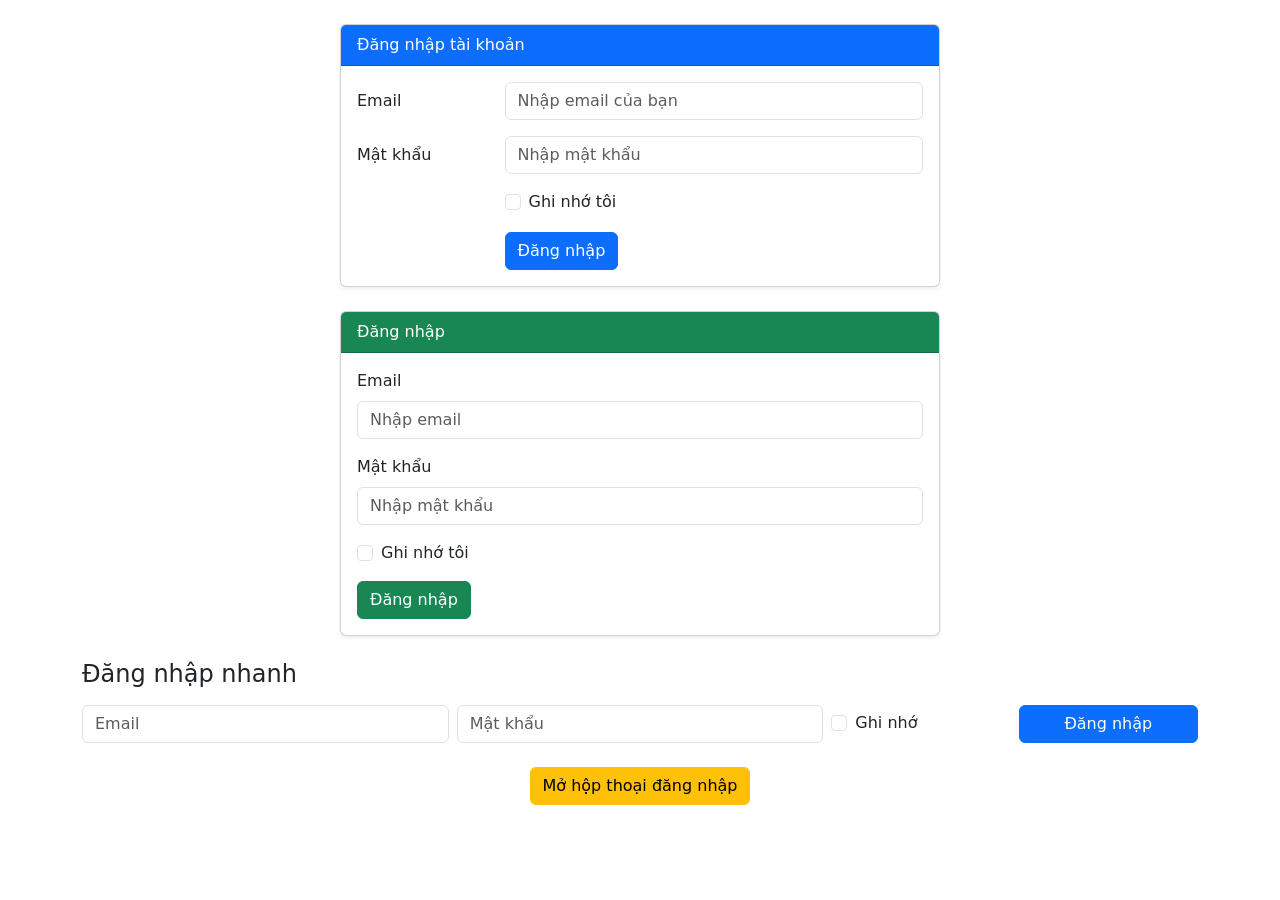
==== ex3/index.html @ a2c45581 "hoanthanhbai3" ====
<!DOCTYPE html>
<html lang="en">
<head>
    <meta charset="UTF-8">
    <meta name="viewport" content="width=device-width, initial-scale=1.0">
    <title>bootstrap</title>
<link href="https://cdn.jsdelivr.net/npm/bootstrap@5.3.8/dist/css/bootstrap.min.css" rel="stylesheet" integrity="sha384-sRIl4kxILFvY47J16cr9ZwB07vP4J8+LH7qKQnuqkuIAvNWLzeN8tE5YBujZqJLB" crossorigin="anonymous">
<script src="https://cdn.jsdelivr.net/npm/bootstrap@5.3.8/dist/js/bootstrap.bundle.min.js" integrity="sha384-FKyoEForCGlyvwx9Hj09JcYn3nv7wiPVlz7YYwJrWVcXK/BmnVDxM+D2scQbITxI" crossorigin="anonymous"></script>

</head>
<body>
  <!DOCTYPE html>
<html lang="vi">
<head>
    <meta charset="UTF-8">
    <meta name="viewport" content="width=device-width, initial-scale=1.0">

    <title>Bài 3</title>

    <link href="https://cdn.jsdelivr.net/npm/bootstrap@5.3.3/dist/css/bootstrap.min.css" rel="stylesheet">
</head>

<body>

<div class="container my-4">
    <div class="card mx-auto shadow-sm" style="max-width: 600px;">

        <div class="card-header bg-primary text-white">
            Đăng nhập tài khoản
        </div>

        <div class="card-body">

            <form>
                <div class="row mb-3">
                    <label class="col-sm-3 col-form-label">
                        Email
                    </label>

                    <div class="col-sm-9">
                        <input type="email"
                               class="form-control"
                               placeholder="Nhập email của bạn">
                    </div>
                </div>

                <div class="row mb-3">
                    <label class="col-sm-3 col-form-label">
                        Mật khẩu
                    </label>

                    <div class="col-sm-9">
                        <input type="password"
                               class="form-control"
                               placeholder="Nhập mật khẩu">
                    </div>
                </div>

                <div class="row mb-3">
                    <div class="offset-sm-3 col-sm-9">
                        <div class="form-check">
                            <input class="form-check-input"
                                   type="checkbox"
                                   id="remember1">

                            <label class="form-check-label"
                                   for="remember1">
                                Ghi nhớ tôi
                            </label>
                        </div>
                    </div>
                </div>

                <div class="row">
                    <div class="offset-sm-3 col-sm-9">
                        <button type="submit"
                                class="btn btn-primary">
                            Đăng nhập
                        </button>
                    </div>
                </div>
            </form>

        </div>
    </div>
</div>
<div class="container my-4">
    <div class="card mx-auto shadow-sm" style="max-width: 600px;">

        <div class="card-header bg-success text-white">
            Đăng nhập
        </div>

        <div class="card-body">

            <form>
                <div class="mb-3">
                    <label for="email2" class="form-label">
                        Email
                    </label>

                    <input type="email"
                           class="form-control"
                           id="email2"
                           placeholder="Nhập email">
                </div>

                <div class="mb-3">
                    <label for="password2" class="form-label">
                        Mật khẩu
                    </label>

                    <input type="password"
                           class="form-control"
                           id="password2"
                           placeholder="Nhập mật khẩu">
                </div>

                <div class="form-check mb-3">
                    <input class="form-check-input"
                           type="checkbox"
                           id="remember2">

                    <label class="form-check-label"
                           for="remember2">
                        Ghi nhớ tôi
                    </label>
                </div>

                <button type="submit"
                        class="btn btn-success">
                    Đăng nhập
                </button>
            </form>

        </div>
    </div>
</div>
<div class="container my-4">

    <h4 class="mb-3">
        Đăng nhập nhanh
    </h4>

    <form class="row g-2 align-items-center">

        <div class="col-md-4">
            <input type="email"
                   class="form-control"
                   placeholder="Email">
        </div>

        <div class="col-md-4">
            <input type="password"
                   class="form-control"
                   placeholder="Mật khẩu">
        </div>

        <div class="col-md-2">
            <div class="form-check">
                <input class="form-check-input"
                       type="checkbox"
                       id="remember3">

                <label class="form-check-label"
                       for="remember3">
                    Ghi nhớ
                </label>
            </div>
        </div>

        <div class="col-md-2">
            <button type="submit"
                    class="btn btn-primary w-100">
                Đăng nhập
            </button>
        </div>

    </form>

</div><div class="container my-4 text-center">

    <button type="button"
            class="btn btn-warning"
            data-bs-toggle="modal"
            data-bs-target="#loginModal">
        Mở hộp thoại đăng nhập
    </button>

</div>
<div class="modal fade" id="loginModal" tabindex="-1">

    <div class="modal-dialog">

        <div class="modal-content">

            <div class="modal-header bg-primary text-white">

                <h5 class="modal-title">
                    Đăng nhập
                </h5>

                <button type="button"
                        class="btn-close btn-close-white"
                        data-bs-dismiss="modal">
                </button>

            </div>

            <div class="modal-body">

                <form>

                    <div class="mb-3">
                        <label class="form-label">
                            Email
                        </label>

                        <input type="email"
                               class="form-control"
                               placeholder="Nhập email">
                    </div>

                    <div class="mb-3">
                        <label class="form-label">
                            Mật khẩu
                        </label>

                        <input type="password"
                               class="form-control"
                               placeholder="Nhập mật khẩu">
                    </div>

                    <div class="form-check mb-3">
                        <input class="form-check-input"
                               type="checkbox"
                               id="remember4">

                        <label class="form-check-label"
                               for="remember4">
                            Ghi nhớ tôi
                        </label>
                    </div>

                </form>

            </div>

            <div class="modal-footer">

                <button type="button"
                        class="btn btn-secondary"
                        data-bs-dismiss="modal">
                    Hủy bỏ
                </button>

                <button type="button"
                        class="btn btn-primary">
                    Đăng nhập
                </button>

            </div>

        </div>
    </div>
</div>
</body>
</html>
    
</body>
</html>
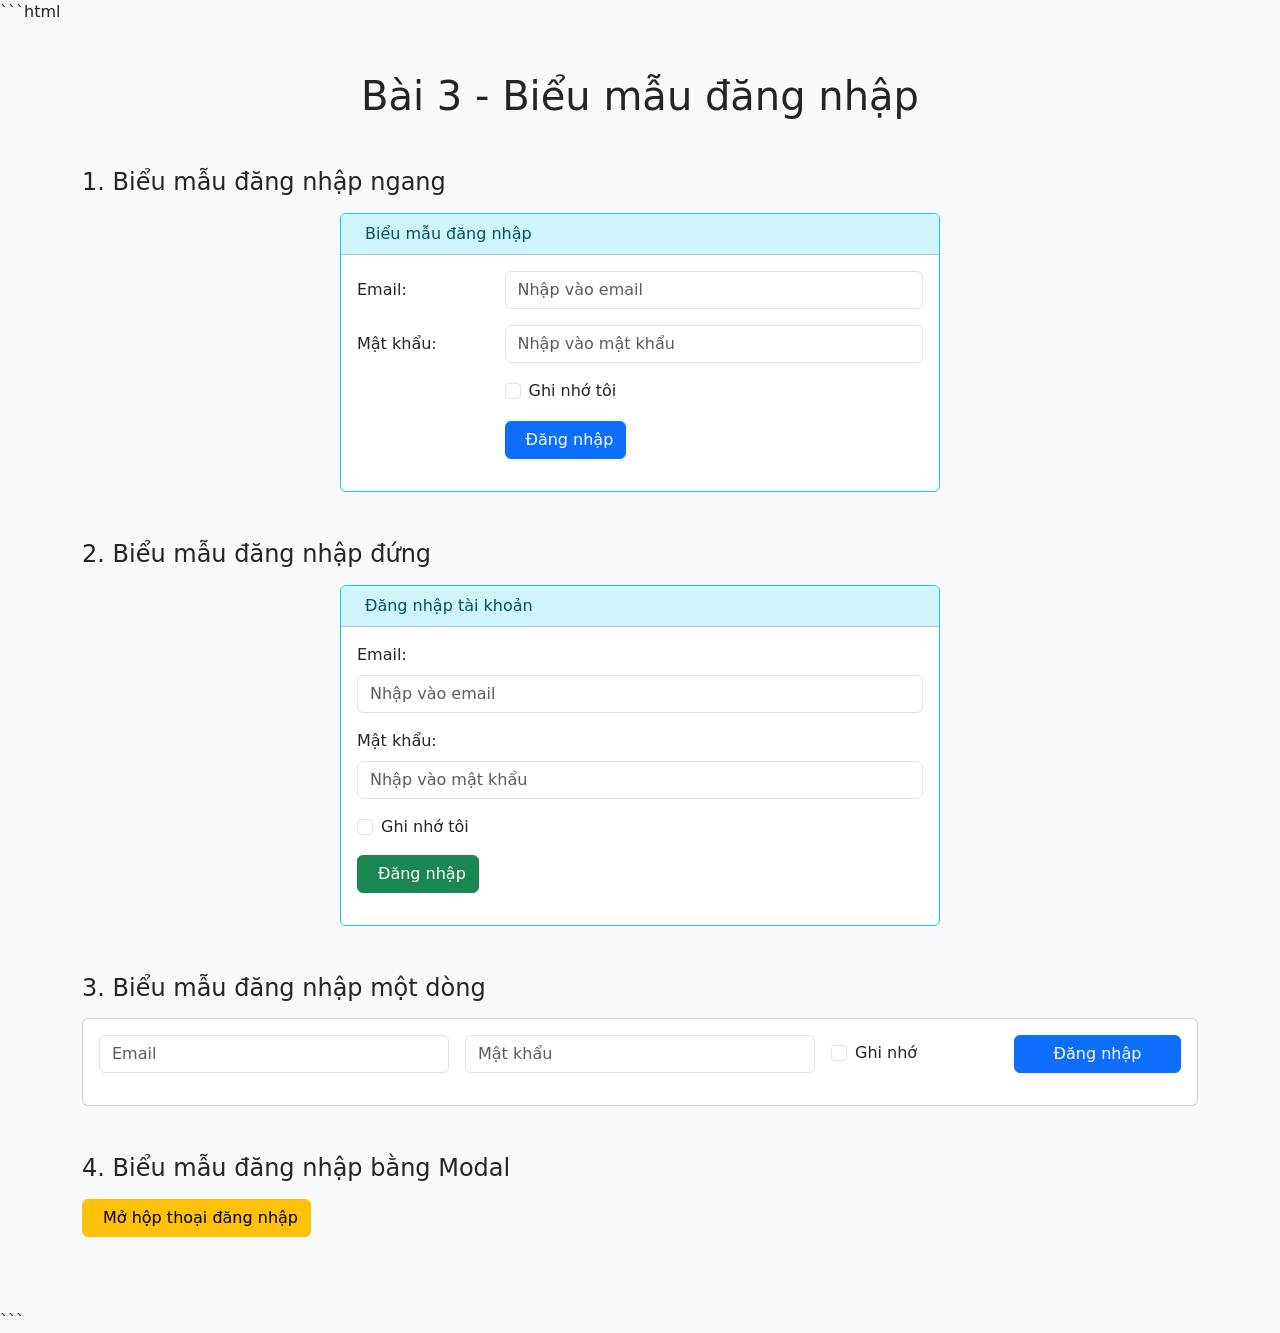
==== commit 29755aef: "hoanthanhbai3" ====
--- a/ex3/index.html
+++ b/ex3/index.html
@@ -1,271 +1,217 @@
+```html
 <!DOCTYPE html>
-<html lang="en">
-<head>
-    <meta charset="UTF-8">
-    <meta name="viewport" content="width=device-width, initial-scale=1.0">
-    <title>bootstrap</title>
-<link href="https://cdn.jsdelivr.net/npm/bootstrap@5.3.8/dist/css/bootstrap.min.css" rel="stylesheet" integrity="sha384-sRIl4kxILFvY47J16cr9ZwB07vP4J8+LH7qKQnuqkuIAvNWLzeN8tE5YBujZqJLB" crossorigin="anonymous">
-<script src="https://cdn.jsdelivr.net/npm/bootstrap@5.3.8/dist/js/bootstrap.bundle.min.js" integrity="sha384-FKyoEForCGlyvwx9Hj09JcYn3nv7wiPVlz7YYwJrWVcXK/BmnVDxM+D2scQbITxI" crossorigin="anonymous"></script>
-
-</head>
-<body>
-  <!DOCTYPE html>
 <html lang="vi">
 <head>
     <meta charset="UTF-8">
     <meta name="viewport" content="width=device-width, initial-scale=1.0">
-
-    <title>Bài 3</title>
-
-    <link href="https://cdn.jsdelivr.net/npm/bootstrap@5.3.3/dist/css/bootstrap.min.css" rel="stylesheet">
+    <title>Bài 3 - Biểu mẫu Bootstrap</title>
+
+    <link href="https://cdn.jsdelivr.net/npm/bootstrap@5.3.8/dist/css/bootstrap.min.css"
+          rel="stylesheet">
+
+    <link rel="stylesheet" href="css/all.min.css">
 </head>
 
-<body>
-
-<div class="container my-4">
-    <div class="card mx-auto shadow-sm" style="max-width: 600px;">
-
-        <div class="card-header bg-primary text-white">
-            Đăng nhập tài khoản
-        </div>
-
-        <div class="card-body">
-
-            <form>
-                <div class="row mb-3">
-                    <label class="col-sm-3 col-form-label">
-                        Email
-                    </label>
-
-                    <div class="col-sm-9">
-                        <input type="email"
-                               class="form-control"
-                               placeholder="Nhập email của bạn">
-                    </div>
-                </div>
-
-                <div class="row mb-3">
-                    <label class="col-sm-3 col-form-label">
-                        Mật khẩu
-                    </label>
-
-                    <div class="col-sm-9">
-                        <input type="password"
-                               class="form-control"
-                               placeholder="Nhập mật khẩu">
-                    </div>
-                </div>
-
-                <div class="row mb-3">
-                    <div class="offset-sm-3 col-sm-9">
+<body class="bg-light">
+
+<div class="container py-5">
+
+    <h1 class="text-center mb-5">Bài 3 - Biểu mẫu đăng nhập</h1>
+
+    <section class="mb-5">
+        <h4 class="mb-3">1. Biểu mẫu đăng nhập ngang</h4>
+
+        <div class="card mx-auto border-info" style="max-width: 600px;">
+            <div class="card-header bg-info-subtle text-info-emphasis">
+                <i class="fa-solid fa-lock me-2"></i>Biểu mẫu đăng nhập
+            </div>
+
+            <div class="card-body">
+                <form>
+                    <div class="row mb-3">
+                        <label class="col-sm-3 col-form-label">Email:</label>
+                        <div class="col-sm-9">
+                            <input type="email" class="form-control"
+                                   placeholder="Nhập vào email">
+                        </div>
+                    </div>
+
+                    <div class="row mb-3">
+                        <label class="col-sm-3 col-form-label">Mật khẩu:</label>
+                        <div class="col-sm-9">
+                            <input type="password" class="form-control"
+                                   placeholder="Nhập vào mật khẩu">
+                        </div>
+                    </div>
+
+                    <div class="row mb-3">
+                        <div class="offset-sm-3 col-sm-9">
+                            <div class="form-check">
+                                <input type="checkbox" class="form-check-input"
+                                       id="remember1">
+                                <label class="form-check-label" for="remember1">
+                                    Ghi nhớ tôi
+                                </label>
+                            </div>
+                        </div>
+                    </div>
+
+                    <div class="row">
+                        <div class="offset-sm-3 col-sm-9">
+                            <button type="submit" class="btn btn-primary">
+                                <i class="fa-solid fa-right-to-bracket me-2"></i>
+                                Đăng nhập
+                            </button>
+                        </div>
+                    </div>
+                </form>
+            </div>
+        </div>
+    </section>
+    <section class="mb-5">
+        <h4 class="mb-3">2. Biểu mẫu đăng nhập đứng</h4>
+
+        <div class="card mx-auto border-info" style="max-width: 600px;">
+            <div class="card-header bg-info-subtle text-info-emphasis">
+                <i class="fa-solid fa-user me-2"></i>Đăng nhập tài khoản
+            </div>
+
+            <div class="card-body">
+                <form>
+                    <div class="mb-3">
+                        <label for="email2" class="form-label">Email:</label>
+                        <input type="email" id="email2" class="form-control"
+                               placeholder="Nhập vào email">
+                    </div>
+
+                    <div class="mb-3">
+                        <label for="password2" class="form-label">Mật khẩu:</label>
+                        <input type="password" id="password2" class="form-control"
+                               placeholder="Nhập vào mật khẩu">
+                    </div>
+
+                    <div class="form-check mb-3">
+                        <input type="checkbox" class="form-check-input"
+                               id="remember2">
+                        <label class="form-check-label" for="remember2">
+                            Ghi nhớ tôi
+                        </label>
+                    </div>
+
+                    <button type="submit" class="btn btn-success">
+                        <i class="fa-solid fa-right-to-bracket me-2"></i>
+                        Đăng nhập
+                    </button>
+                </form>
+            </div>
+        </div>
+    </section>
+
+    <section class="mb-5">
+        <h4 class="mb-3">3. Biểu mẫu đăng nhập một dòng</h4>
+
+        <div class="card">
+            <div class="card-body">
+                <form class="row g-3 align-items-center">
+                    <div class="col-12 col-md-4">
+                        <input type="email" class="form-control"
+                               placeholder="Email">
+                    </div>
+
+                    <div class="col-12 col-md-4">
+                        <input type="password" class="form-control"
+                               placeholder="Mật khẩu">
+                    </div>
+
+                    <div class="col-6 col-md-2">
                         <div class="form-check">
-                            <input class="form-check-input"
-                                   type="checkbox"
-                                   id="remember1">
-
-                            <label class="form-check-label"
-                                   for="remember1">
-                                Ghi nhớ tôi
+                            <input type="checkbox" class="form-check-input"
+                                   id="remember3">
+                            <label class="form-check-label" for="remember3">
+                                Ghi nhớ
                             </label>
                         </div>
                     </div>
-                </div>
-
-                <div class="row">
-                    <div class="offset-sm-3 col-sm-9">
-                        <button type="submit"
-                                class="btn btn-primary">
+
+                    <div class="col-6 col-md-2">
+                        <button type="submit" class="btn btn-primary w-100">
                             Đăng nhập
                         </button>
                     </div>
-                </div>
-            </form>
-
-        </div>
-    </div>
+                </form>
+            </div>
+        </div>
+    </section>
+    <section class="mb-4">
+        <h4 class="mb-3">4. Biểu mẫu đăng nhập bằng Modal</h4>
+
+        <button type="button" class="btn btn-warning"
+                data-bs-toggle="modal" data-bs-target="#loginModal">
+            <i class="fa-solid fa-window-maximize me-2"></i>
+            Mở hộp thoại đăng nhập
+        </button>
+    </section>
+
 </div>
-<div class="container my-4">
-    <div class="card mx-auto shadow-sm" style="max-width: 600px;">
-
-        <div class="card-header bg-success text-white">
-            Đăng nhập
-        </div>
-
-        <div class="card-body">
-
-            <form>
-                <div class="mb-3">
-                    <label for="email2" class="form-label">
-                        Email
-                    </label>
-
-                    <input type="email"
-                           class="form-control"
-                           id="email2"
-                           placeholder="Nhập email">
-                </div>
-
-                <div class="mb-3">
-                    <label for="password2" class="form-label">
-                        Mật khẩu
-                    </label>
-
-                    <input type="password"
-                           class="form-control"
-                           id="password2"
-                           placeholder="Nhập mật khẩu">
-                </div>
-
-                <div class="form-check mb-3">
-                    <input class="form-check-input"
-                           type="checkbox"
-                           id="remember2">
-
-                    <label class="form-check-label"
-                           for="remember2">
-                        Ghi nhớ tôi
-                    </label>
-                </div>
-
-                <button type="submit"
-                        class="btn btn-success">
-                    Đăng nhập
-                </button>
-            </form>
-
-        </div>
-    </div>
-</div>
-<div class="container my-4">
-
-    <h4 class="mb-3">
-        Đăng nhập nhanh
-    </h4>
-
-    <form class="row g-2 align-items-center">
-
-        <div class="col-md-4">
-            <input type="email"
-                   class="form-control"
-                   placeholder="Email">
-        </div>
-
-        <div class="col-md-4">
-            <input type="password"
-                   class="form-control"
-                   placeholder="Mật khẩu">
-        </div>
-
-        <div class="col-md-2">
-            <div class="form-check">
-                <input class="form-check-input"
-                       type="checkbox"
-                       id="remember3">
-
-                <label class="form-check-label"
-                       for="remember3">
-                    Ghi nhớ
-                </label>
-            </div>
-        </div>
-
-        <div class="col-md-2">
-            <button type="submit"
-                    class="btn btn-primary w-100">
-                Đăng nhập
-            </button>
-        </div>
-
-    </form>
-
-</div><div class="container my-4 text-center">
-
-    <button type="button"
-            class="btn btn-warning"
-            data-bs-toggle="modal"
-            data-bs-target="#loginModal">
-        Mở hộp thoại đăng nhập
-    </button>
-
-</div>
-<div class="modal fade" id="loginModal" tabindex="-1">
-
-    <div class="modal-dialog">
-
+
+<div class="modal fade" id="loginModal" tabindex="-1"
+     aria-labelledby="loginModalLabel" aria-hidden="true">
+
+    <div class="modal-dialog modal-dialog-centered">
         <div class="modal-content">
 
             <div class="modal-header bg-primary text-white">
-
-                <h5 class="modal-title">
-                    Đăng nhập
+                <h5 class="modal-title" id="loginModalLabel">
+                    <i class="fa-solid fa-user-lock me-2"></i>
+                    Biểu mẫu đăng nhập
                 </h5>
 
-                <button type="button"
-                        class="btn-close btn-close-white"
-                        data-bs-dismiss="modal">
-                </button>
-
+                <button type="button" class="btn-close btn-close-white"
+                        data-bs-dismiss="modal" aria-label="Đóng"></button>
             </div>
 
             <div class="modal-body">
-
                 <form>
-
-                    <div class="mb-3">
-                        <label class="form-label">
-                            Email
-                        </label>
-
-                        <input type="email"
-                               class="form-control"
-                               placeholder="Nhập email">
-                    </div>
-
-                    <div class="mb-3">
-                        <label class="form-label">
-                            Mật khẩu
-                        </label>
-
-                        <input type="password"
-                               class="form-control"
-                               placeholder="Nhập mật khẩu">
+                    <div class="mb-3">
+                        <label for="email4" class="form-label">Email:</label>
+                        <input type="email" id="email4" class="form-control"
+                               placeholder="Nhập vào email">
+                    </div>
+
+                    <div class="mb-3">
+                        <label for="password4" class="form-label">Mật khẩu:</label>
+                        <input type="password" id="password4" class="form-control"
+                               placeholder="Nhập vào mật khẩu">
                     </div>
 
                     <div class="form-check mb-3">
-                        <input class="form-check-input"
-                               type="checkbox"
+                        <input type="checkbox" class="form-check-input"
                                id="remember4">
-
-                        <label class="form-check-label"
-                               for="remember4">
+                        <label class="form-check-label" for="remember4">
                             Ghi nhớ tôi
                         </label>
                     </div>
 
-                </form>
-
+                    <button type="submit" class="btn btn-primary w-100">
+                        <i class="fa-solid fa-right-to-bracket me-2"></i>
+                        Đăng nhập
+                    </button>
+                </form>
             </div>
 
             <div class="modal-footer">
-
-                <button type="button"
-                        class="btn btn-secondary"
+                <button type="button" class="btn btn-secondary"
                         data-bs-dismiss="modal">
                     Hủy bỏ
                 </button>
-
-                <button type="button"
-                        class="btn btn-primary">
-                    Đăng nhập
-                </button>
-
             </div>
 
         </div>
     </div>
 </div>
+
+<script src="https://cdn.jsdelivr.net/npm/bootstrap@5.3.8/dist/js/bootstrap.bundle.min.js"></script>
+
 </body>
 </html>
-    
-</body>
-</html>+```
